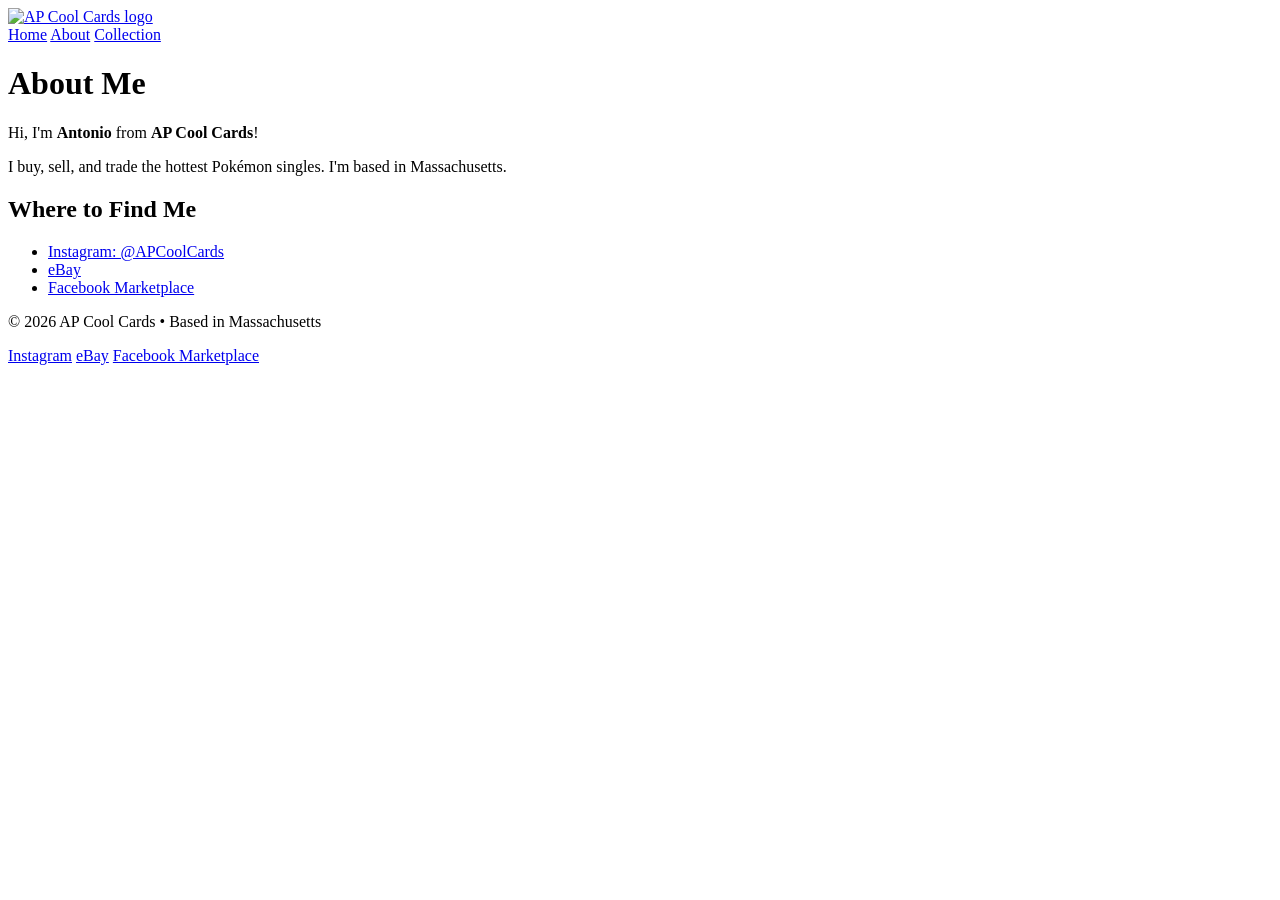
==== about.html @ 27550689 "Add files via upload" ====
<!DOCTYPE html>
<!-- ======================================================
     ABOUT PAGE (about.html)
     Notice the header and footer are copied exactly from
     index.html - only the "active" link and <main> change.
     ====================================================== -->
<html lang="en">
<head>
  <meta charset="UTF-8">
  <meta name="viewport" content="width=device-width, initial-scale=1.0">
  <title>About | AP Cool Cards</title>
  <link rel="stylesheet" href="css/style.css">
</head>
<body>

  <!-- ===== HEADER / NAVIGATION ===== -->
  <header>
    <div class="nav-container">
      <a href="index.html" class="nav-logo">
        <img src="images/logo.jpg" alt="AP Cool Cards logo">
      </a>
      <nav>
        <a href="index.html">Home</a>
        <a href="about.html" class="active">About</a>
        <a href="collection.html">Collection</a>
      </nav>
    </div>
  </header>

  <!-- ===== MAIN CONTENT ===== -->
  <main>
    <h1>About Me</h1>

    <section class="box">
      <!-- <p> = paragraph. <strong> = bold text. -->
      <p>Hi, I'm <strong>Antonio</strong> from <strong>AP Cool Cards</strong>!</p>
      <p>I buy, sell, and trade the hottest Pokémon singles. I'm based in Massachusetts.</p>
    </section>

    <section class="box">
      <h2>Where to Find Me</h2>
      <!-- <ul> = a bulleted list. Each <li> is one bullet. -->
      <ul>
        <li><a href="https://www.instagram.com/apcoolcards/" target="_blank">Instagram: @APCoolCards</a></li>
        <!-- TODO: replace # with the real links -->
        <li><a href="#" target="_blank">eBay</a></li>
        <li><a href="#" target="_blank">Facebook Marketplace</a></li>
      </ul>
    </section>
  </main>

  <!-- ===== FOOTER ===== -->
  <footer>
    <p>&copy; 2026 AP Cool Cards &bull; Based in Massachusetts</p>
    <p>
      <a href="https://www.instagram.com/apcoolcards/" target="_blank">Instagram</a>
      <a href="#" target="_blank">eBay</a>
      <a href="#" target="_blank">Facebook Marketplace</a>
    </p>
  </footer>

</body>
</html>
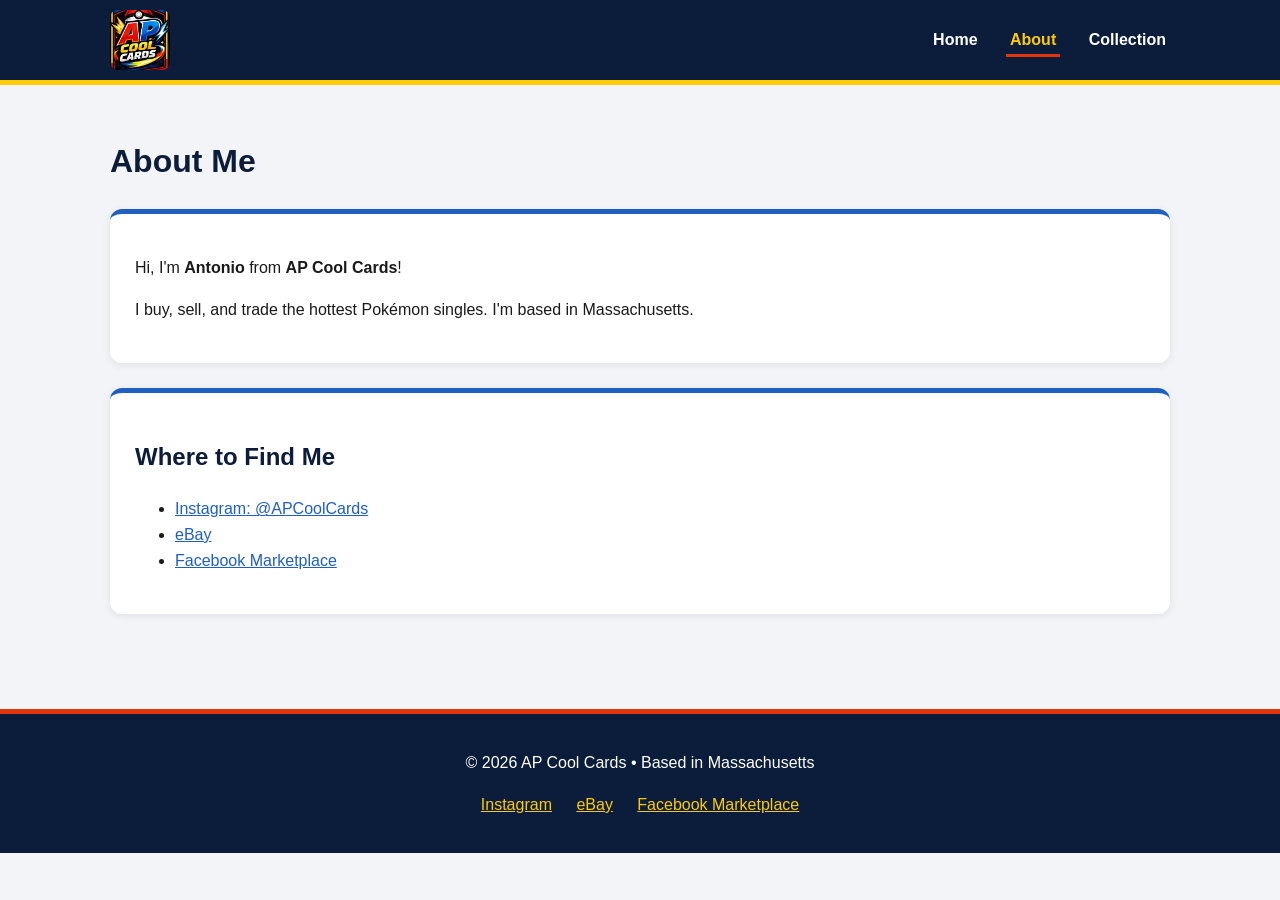
==== commit 3cebe46d: "Add files via upload" ====
--- a/about.html
+++ b/about.html
@@ -42,8 +42,8 @@
       <!-- <ul> = a bulleted list. Each <li> is one bullet. -->
       <ul>
         <li><a href="https://www.instagram.com/apcoolcards/" target="_blank">Instagram: @APCoolCards</a></li>
-        <!-- TODO: replace # with the real links -->
-        <li><a href="#" target="_blank">eBay</a></li>
+        <!-- eBay is live. TODO: replace # with the real Facebook Marketplace link -->
+        <li><a href="https://www.ebay.com/usr/ridavid81" target="_blank">eBay</a></li>
         <li><a href="#" target="_blank">Facebook Marketplace</a></li>
       </ul>
     </section>
@@ -54,7 +54,7 @@
     <p>&copy; 2026 AP Cool Cards &bull; Based in Massachusetts</p>
     <p>
       <a href="https://www.instagram.com/apcoolcards/" target="_blank">Instagram</a>
-      <a href="#" target="_blank">eBay</a>
+      <a href="https://www.ebay.com/usr/ridavid81" target="_blank">eBay</a>
       <a href="#" target="_blank">Facebook Marketplace</a>
     </p>
   </footer>
--- a/css/style.css
+++ b/css/style.css
@@ -0,0 +1,241 @@
+/* =========================================================
+   AP COOL CARDS - shared stylesheet
+   Every page links to this one file, so a change here
+   updates the whole site at once.
+   ========================================================= */
+
+/* ---------- 1. Color variables ----------
+   Define the brand colors once, then reuse them everywhere
+   with var(--name). Change a color here and it changes site-wide. */
+:root {
+  --red: #e3350d;
+  --blue: #1f5fbf;
+  --dark-blue: #0b1d3a;
+  --yellow: #ffcb05;
+  --white: #ffffff;
+  --light-gray: #f2f4f8;
+  --text: #1a1a1a;
+}
+
+/* ---------- 2. Base styles ----------
+   These apply to the whole page before anything more specific. */
+* {
+  box-sizing: border-box; /* makes widths include padding - easier math */
+}
+
+body {
+  margin: 0;
+  font-family: "Segoe UI", Arial, Helvetica, sans-serif;
+  background-color: var(--light-gray);
+  color: var(--text);
+  line-height: 1.6;
+}
+
+img {
+  max-width: 100%; /* images never overflow their container */
+  display: block;
+}
+
+a {
+  color: var(--blue);
+}
+
+/* ---------- 3. Header and navigation bar ---------- */
+header {
+  background-color: var(--dark-blue);
+  border-bottom: 5px solid var(--yellow);
+}
+
+.nav-container {
+  max-width: 1100px;
+  margin: 0 auto;            /* centers the content */
+  padding: 10px 20px;
+  display: flex;             /* puts logo and links side by side */
+  align-items: center;
+  justify-content: space-between;
+  flex-wrap: wrap;           /* lets links drop below logo on phones */
+  gap: 10px;
+}
+
+.nav-logo img {
+  height: 60px;
+  width: auto;
+  border-radius: 8px;
+}
+
+nav a {
+  color: var(--white);
+  text-decoration: none;     /* removes the underline */
+  font-weight: bold;
+  margin-left: 20px;
+  padding: 6px 4px;
+}
+
+nav a:hover {
+  color: var(--yellow);      /* changes color when the mouse is over it */
+}
+
+/* The "active" class marks the page you're currently on */
+nav a.active {
+  color: var(--yellow);
+  border-bottom: 3px solid var(--red);
+}
+
+/* ---------- 4. Main content area ---------- */
+main {
+  max-width: 1100px;
+  margin: 0 auto;
+  padding: 30px 20px;
+}
+
+h1, h2 {
+  color: var(--dark-blue);
+}
+
+/* ---------- 5. Homepage hero (big logo section) ---------- */
+.hero {
+  text-align: center;
+  padding: 20px 0 40px;
+}
+
+.hero img {
+  width: 320px;
+  margin: 0 auto 20px;
+  border-radius: 16px;
+  box-shadow: 0 8px 20px rgba(0, 0, 0, 0.25);
+}
+
+.tagline {
+  font-size: 1.3rem;
+  font-weight: bold;
+}
+
+/* ---------- 6. Buttons ---------- */
+.button {
+  display: inline-block;
+  background-color: var(--red);
+  color: var(--white);
+  padding: 12px 24px;
+  margin: 8px;
+  border-radius: 30px;
+  text-decoration: none;
+  font-weight: bold;
+}
+
+.button:hover {
+  background-color: var(--blue);
+}
+
+.button.yellow {
+  background-color: var(--yellow);
+  color: var(--dark-blue);
+}
+
+/* ---------- 7. White content boxes ---------- */
+.box {
+  background-color: var(--white);
+  border-radius: 12px;
+  padding: 25px;
+  margin-bottom: 25px;
+  border-top: 5px solid var(--blue);
+  box-shadow: 0 2px 8px rgba(0, 0, 0, 0.08);
+}
+
+/* ---------- 8. Collection grid ----------
+   "grid" automatically fits as many cards per row as the
+   screen allows: 4 on a laptop, 2 on a phone, etc. */
+.card-grid {
+  display: grid;
+  grid-template-columns: repeat(auto-fill, minmax(220px, 1fr));
+  gap: 20px;
+}
+
+.card {
+  background-color: var(--white);
+  border-radius: 12px;
+  overflow: hidden;
+  box-shadow: 0 2px 8px rgba(0, 0, 0, 0.1);
+  border: 3px solid transparent;
+  transition: transform 0.2s;  /* smooth hover animation */
+}
+
+.card:hover {
+  transform: translateY(-5px); /* lifts the card slightly */
+  border-color: var(--yellow);
+}
+
+/* Gray box shown until a real photo is added */
+.card-photo {
+  height: 280px;
+  background-color: var(--light-gray);
+  display: flex;
+  align-items: center;
+  justify-content: center;
+  color: #888;
+  font-style: italic;
+}
+
+.card-photo img {
+  height: 100%;
+  width: 100%;
+  object-fit: contain;  /* shows the whole card without stretching */
+}
+
+.card-info {
+  padding: 15px;
+}
+
+.card-info h3 {
+  margin: 0 0 5px;
+  color: var(--dark-blue);
+}
+
+.card-info p {
+  margin: 3px 0;
+  font-size: 0.95rem;
+}
+
+/* Small colored label like "For Sale" or "Personal Collection" */
+.tag {
+  display: inline-block;
+  margin-top: 8px;
+  padding: 3px 10px;
+  border-radius: 12px;
+  font-size: 0.8rem;
+  font-weight: bold;
+  color: var(--white);
+  background-color: var(--blue);
+}
+
+.tag.for-sale {
+  background-color: var(--red);
+}
+
+/* ---------- 9. Footer ---------- */
+footer {
+  background-color: var(--dark-blue);
+  color: var(--white);
+  text-align: center;
+  padding: 20px;
+  margin-top: 40px;
+  border-top: 5px solid var(--red);
+}
+
+footer a {
+  color: var(--yellow);
+  margin: 0 10px;
+}
+
+/* ---------- 10. Phone adjustments ----------
+   Rules inside here only apply on screens 600px wide or smaller. */
+@media (max-width: 600px) {
+  .nav-container {
+    justify-content: center;
+  }
+  nav a {
+    margin: 0 10px;
+  }
+  .hero img {
+    width: 240px;
+  }
+}
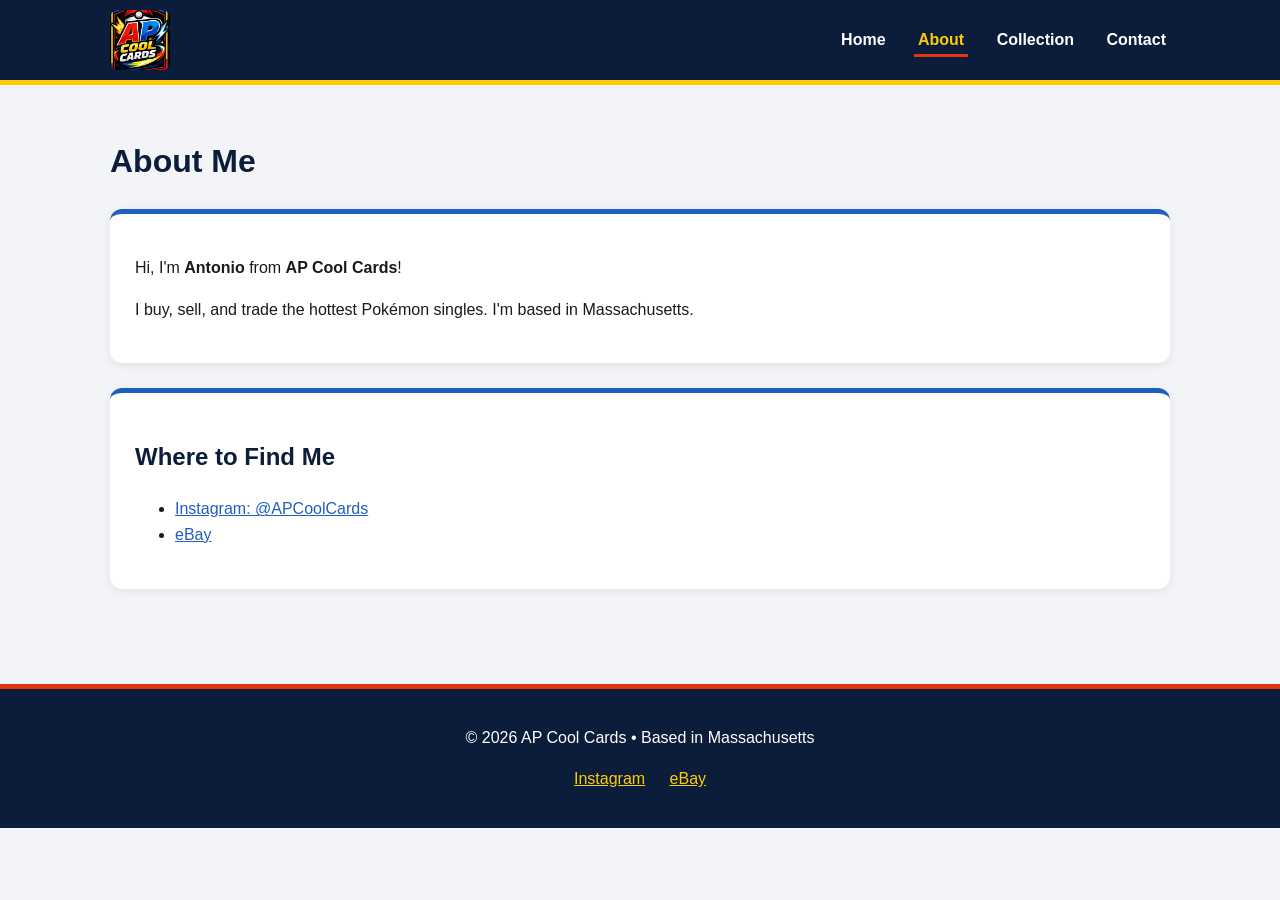
==== commit 9412956e: "Add files via upload" ====
--- a/about.html
+++ b/about.html
@@ -23,6 +23,7 @@
         <a href="index.html">Home</a>
         <a href="about.html" class="active">About</a>
         <a href="collection.html">Collection</a>
+        <a href="contact.html">Contact</a>
       </nav>
     </div>
   </header>
@@ -42,9 +43,10 @@
       <!-- <ul> = a bulleted list. Each <li> is one bullet. -->
       <ul>
         <li><a href="https://www.instagram.com/apcoolcards/" target="_blank">Instagram: @APCoolCards</a></li>
-        <!-- eBay is live. TODO: replace # with the real Facebook Marketplace link -->
         <li><a href="https://www.ebay.com/usr/ridavid81" target="_blank">eBay</a></li>
-        <li><a href="#" target="_blank">Facebook Marketplace</a></li>
+        <!-- Facebook skipped for now (privacy). To bring it back, put the real link
+             in href and remove the comment marks around the line below. -->
+        <!-- <li><a href="#" target="_blank">Facebook Marketplace</a></li> -->
       </ul>
     </section>
   </main>
@@ -55,7 +57,7 @@
     <p>
       <a href="https://www.instagram.com/apcoolcards/" target="_blank">Instagram</a>
       <a href="https://www.ebay.com/usr/ridavid81" target="_blank">eBay</a>
-      <a href="#" target="_blank">Facebook Marketplace</a>
+      <!-- Facebook skipped for now: <a href="#" target="_blank">Facebook Marketplace</a> -->
     </p>
   </footer>
 
--- a/css/style.css
+++ b/css/style.css
@@ -226,7 +226,50 @@
   margin: 0 10px;
 }
 
-/* ---------- 10. Phone adjustments ----------
+/* ---------- 10. Contact form ---------- */
+.contact-form {
+  max-width: 500px;
+}
+
+.contact-form label {
+  display: block;            /* puts each label on its own line */
+  font-weight: bold;
+  margin-top: 15px;
+  color: var(--dark-blue);
+}
+
+.contact-form input,
+.contact-form textarea {
+  width: 100%;
+  padding: 10px;
+  margin-top: 5px;
+  border: 2px solid var(--light-gray);
+  border-radius: 8px;
+  font-family: inherit;      /* use the same font as the rest of the page */
+  font-size: 1rem;
+}
+
+/* Yellow outline on the box you're typing in */
+.contact-form input:focus,
+.contact-form textarea:focus {
+  outline: none;
+  border-color: var(--yellow);
+}
+
+/* <button> has its own default look, so remove the border to match .button */
+.contact-form button {
+  border: none;
+  cursor: pointer;           /* shows the hand pointer */
+  font-size: 1rem;
+  margin: 20px 0 0;
+}
+
+/* Hides the robot trap box from people */
+.hidden-trap {
+  display: none;
+}
+
+/* ---------- 11. Phone adjustments ----------
    Rules inside here only apply on screens 600px wide or smaller. */
 @media (max-width: 600px) {
   .nav-container {
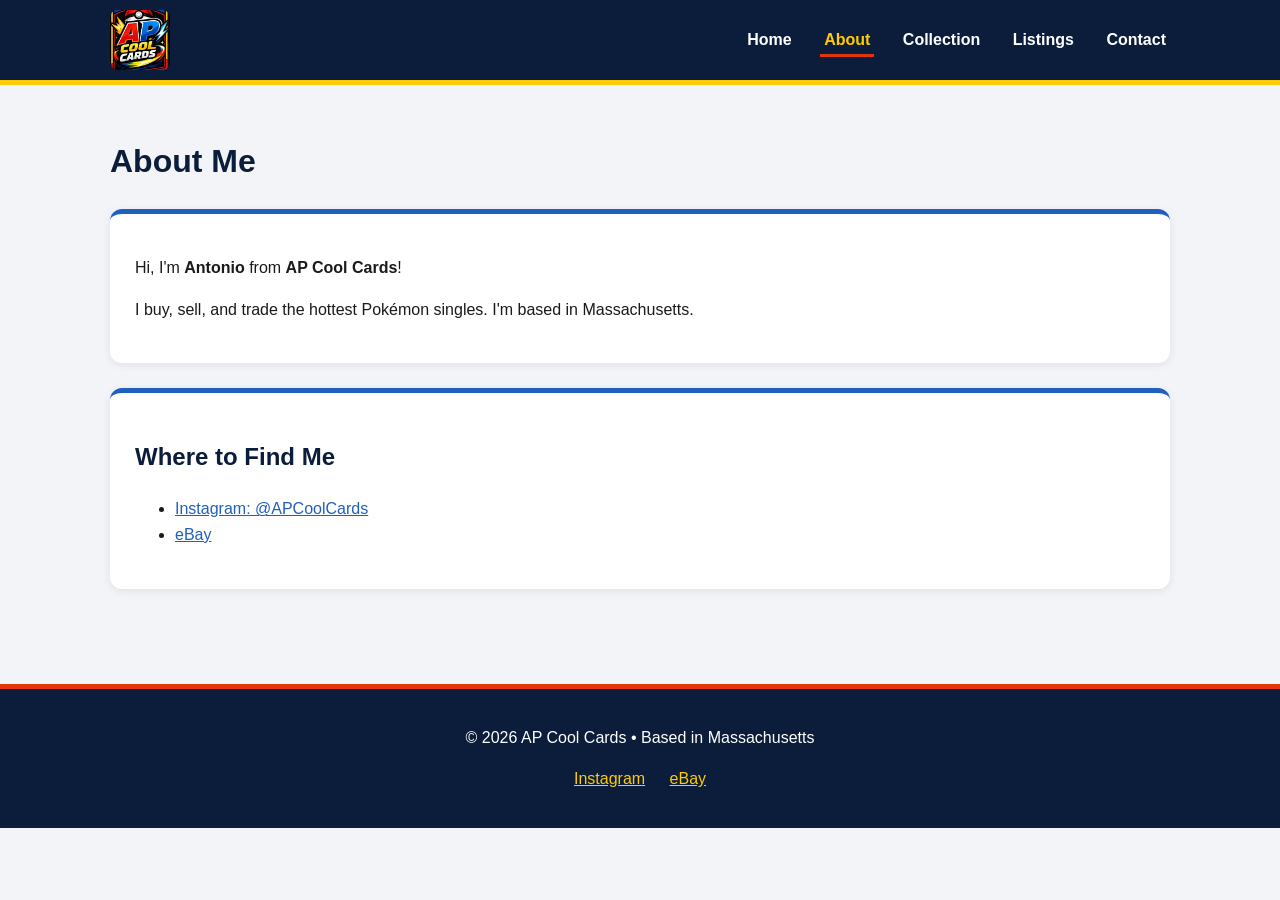
==== commit 8f2a7db0: "Add files via upload" ====
--- a/about.html
+++ b/about.html
@@ -23,6 +23,7 @@
         <a href="index.html">Home</a>
         <a href="about.html" class="active">About</a>
         <a href="collection.html">Collection</a>
+        <a href="listings.html">Listings</a>
         <a href="contact.html">Contact</a>
       </nav>
     </div>
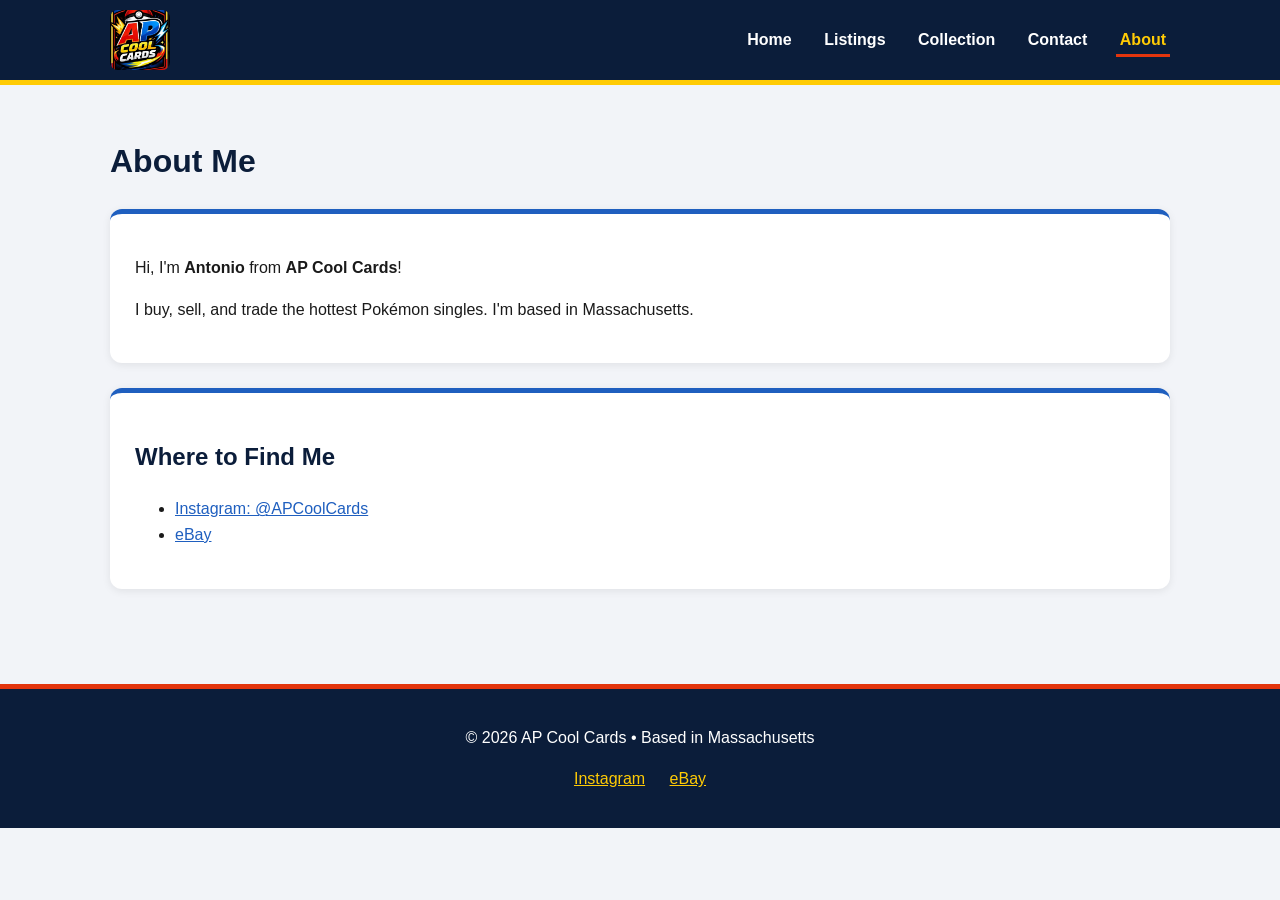
==== commit 4ae722d2: "Add files via upload" ====
--- a/about.html
+++ b/about.html
@@ -21,10 +21,10 @@
       </a>
       <nav>
         <a href="index.html">Home</a>
+        <a href="listings.html">Listings</a>
+        <a href="collection.html">Collection</a>
+        <a href="contact.html">Contact</a>
         <a href="about.html" class="active">About</a>
-        <a href="collection.html">Collection</a>
-        <a href="listings.html">Listings</a>
-        <a href="contact.html">Contact</a>
       </nav>
     </div>
   </header>
--- a/css/style.css
+++ b/css/style.css
@@ -95,7 +95,25 @@
 /* ---------- 5. Homepage hero (big logo section) ---------- */
 .hero {
   text-align: center;
-  padding: 20px 0 40px;
+  padding: 40px 20px 50px;
+  border-radius: 16px;
+  color: var(--white);
+  /* Two backgrounds stacked: a pattern of faint Poké Balls on top,
+     and a red-to-blue fade underneath.
+     The Poké Ball is a tiny drawing (SVG) written right inside the CSS,
+     so there's no image file to upload. */
+  background-image:
+    url("data:image/svg+xml,%3Csvg xmlns='http://www.w3.org/2000/svg' width='120' height='120' viewBox='0 0 120 120'%3E%3Cg fill='none' stroke='white' stroke-opacity='0.15' stroke-width='4'%3E%3Ccircle cx='60' cy='60' r='34'/%3E%3Cpath d='M26 60h22M72 60h22'/%3E%3Ccircle cx='60' cy='60' r='11'/%3E%3C/g%3E%3C/svg%3E"),
+    linear-gradient(135deg, var(--red), var(--dark-blue));
+  background-size: 120px 120px, cover;  /* pattern repeats every 120px; fade fills the box */
+  box-shadow: 0 8px 20px rgba(0, 0, 0, 0.25);
+  margin-bottom: 30px;
+}
+
+/* White title with a dark blue shadow so it pops on the background */
+.hero h1 {
+  color: var(--white);
+  text-shadow: 3px 3px 0 var(--dark-blue);
 }
 
 .hero img {
@@ -269,7 +287,49 @@
   display: none;
 }
 
-/* ---------- 11. Phone adjustments ----------
+/* ---------- 11. Listings page ---------- */
+/* Listings have no photo, so give the info a bit more room
+   and push the buttons to the bottom of every card. */
+.listings .card {
+  display: flex;             /* lets the info box stretch to the card's full height */
+  flex-direction: column;    /* photo on top, info underneath */
+}
+
+.listings .card-info {
+  display: flex;
+  flex-direction: column;
+  flex: 1;                   /* fill the whole card */
+}
+
+.listings .card-info h3 {
+  font-size: 1rem;
+}
+
+/* Big red price */
+.price {
+  font-size: 1.4rem !important;
+  font-weight: bold;
+  color: var(--red);
+  margin-top: auto !important;  /* "auto" pushes price + buttons to the bottom */
+  padding-top: 10px;
+}
+
+/* Smaller version of the round buttons, stacked full width */
+.button.small {
+  display: block;
+  text-align: center;
+  padding: 8px 12px;
+  margin: 6px 0 0;
+  font-size: 0.9rem;
+}
+
+/* ---------- 12. Coming soon box ---------- */
+.coming-soon {
+  text-align: center;        /* centers the text and the button */
+  border-top-color: var(--yellow);
+}
+
+/* ---------- 13. Phone adjustments ----------
    Rules inside here only apply on screens 600px wide or smaller. */
 @media (max-width: 600px) {
   .nav-container {
